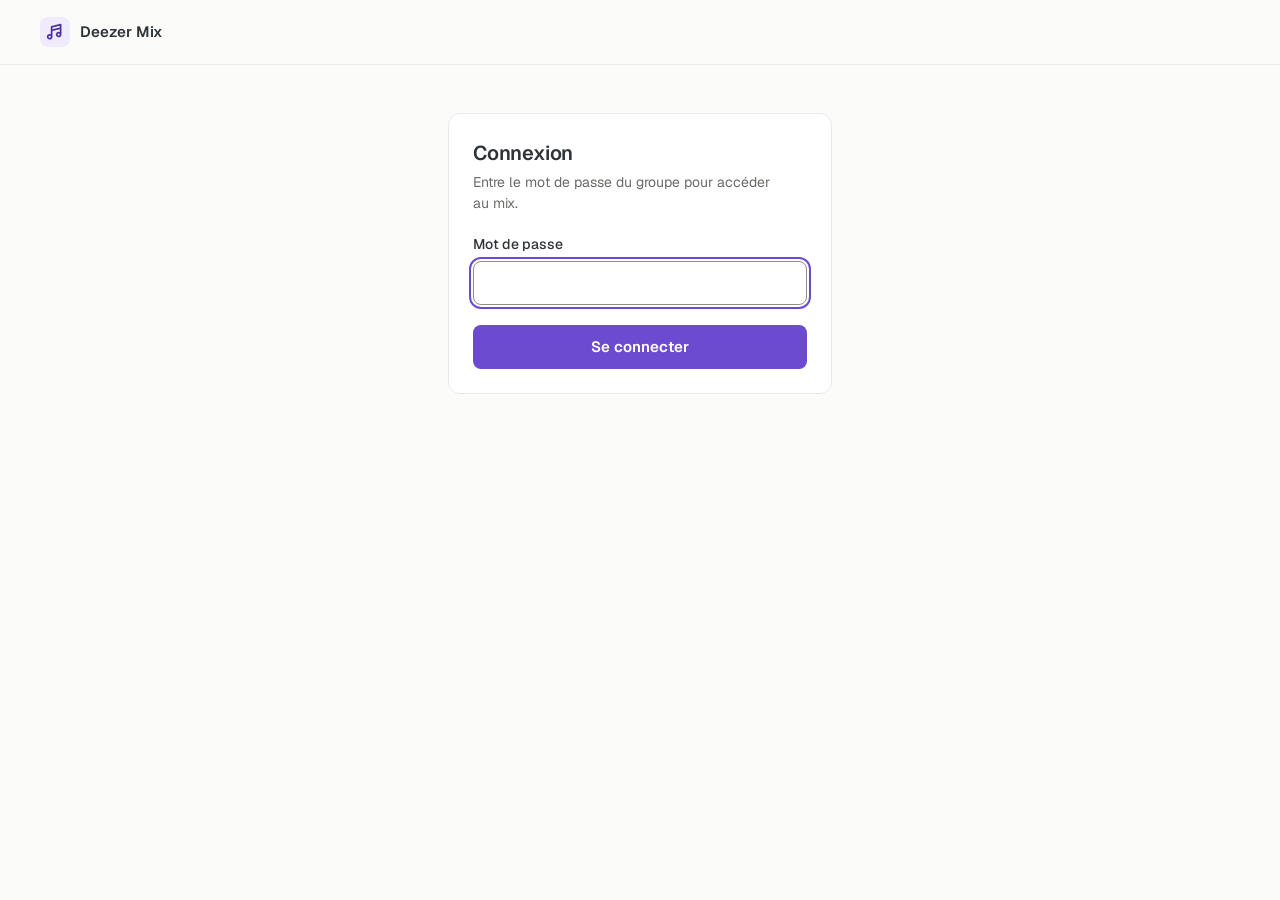
==== static/login.html @ f59455f8 "feat(auth): protect the app behind a shared password login page APP_PASSWORD (required in .env) gate" ====
<!DOCTYPE html>
<html lang="fr">
<head>
  <meta charset="UTF-8">
  <meta name="viewport" content="width=device-width, initial-scale=1, viewport-fit=cover">
  <meta name="color-scheme" content="light dark">
  <meta name="theme-color" media="(prefers-color-scheme: light)" content="#fbfbfa">
  <meta name="theme-color" media="(prefers-color-scheme: dark)" content="#191918">
  <meta name="robots" content="noindex">
  <title>Connexion · Deezer Mix</title>
  <link rel="icon" href="/static/icon.svg" type="image/svg+xml">
  <link rel="preload" href="/static/fonts/Geist-Variable.woff2" as="font" type="font/woff2" crossorigin>
  <link rel="stylesheet" href="/static/style.css">
</head>
<body>
  <!-- Icones Phosphor (MIT, voir /static/licenses/Phosphor-MIT.txt), graisse bold. -->
  <svg xmlns="http://www.w3.org/2000/svg" class="sprite" aria-hidden="true">
    <symbol id="i-music" viewBox="0 0 256 256"><path d="M215.38,14.54a12,12,0,0,0-10.29-2.18l-128,32A12,12,0,0,0,68,56V159.35A40,40,0,1,0,92,196V113.37l104-26v40A40,40,0,1,0,220,164V24A12,12,0,0,0,215.38,14.54ZM52,212a16,16,0,1,1,16-16A16,16,0,0,1,52,212ZM92,88.63V65.37l104-26V62.63ZM180,180a16,16,0,1,1,16-16A16,16,0,0,1,180,180Z"/></symbol>
    <symbol id="i-warning" viewBox="0 0 256 256"><path d="M128,20A108,108,0,1,0,236,128,108.12,108.12,0,0,0,128,20Zm0,192a84,84,0,1,1,84-84A84.09,84.09,0,0,1,128,212Zm-12-80V80a12,12,0,0,1,24,0v52a12,12,0,0,1-24,0Zm28,40a16,16,0,1,1-16-16A16,16,0,0,1,144,172Z"/></symbol>
  </svg>

  <header class="app-bar">
    <div class="app-bar-inner">
      <span class="brand">
        <span class="brand-mark"><svg class="icon" aria-hidden="true"><use href="#i-music"></use></svg></span>
        <span translate="no">Deezer Mix</span>
      </span>
    </div>
  </header>

  <main class="login">
    <form class="login-card" method="post" action="/login">
      <div class="login-head">
        <h1>Connexion</h1>
        <p class="hint">Entre le mot de passe du groupe pour accéder au mix.</p>
      </div>

      <p id="login-error" class="notice" data-tone="error" role="alert" hidden>
        <svg class="icon" aria-hidden="true"><use href="#i-warning"></use></svg>
        <span>Mot de passe incorrect.</span>
      </p>

      <div class="field">
        <label for="password">Mot de passe</label>
        <input id="password" class="text-input" name="password" type="password"
               autocomplete="current-password" required autofocus>
      </div>

      <button class="button button-primary" type="submit">Se connecter</button>
    </form>
  </main>

  <script>
    // Le serveur renvoie ici avec ?erreur=1 apres un mauvais mot de passe.
    if (new URLSearchParams(location.search).has("erreur")) {
      document.querySelector("#login-error").hidden = false;
      document.querySelector("#password").setAttribute("aria-invalid", "true");
    }
  </script>
</body>
</html>
---- static/style.css ----
/*
 * Deezer Mix : styles mobile first, theme clair/sombre selon le systeme.
 * Meme famille que Garmin Markdown (neutres chauds, surfaces plates), avec son
 * propre accent. Rayons : 8px controles, 12px panneaux ; la pilule est
 * reservee aux badges, aux pastilles de playlist et a l'interrupteur.
 */

@font-face {
  font-family: "Geist";
  src: url("/static/fonts/Geist-Variable.woff2") format("woff2");
  font-weight: 100 900;
  font-style: normal;
  font-display: swap;
}

:root {
  color-scheme: light dark;

  --bg: #fbfbfa;
  --surface: #ffffff;
  --surface-sunken: #f5f5f3;
  --border: #eaeaea;
  /* Bordure des controles : 3:1 minimum contre la surface (WCAG 1.4.11). */
  --control-border: #908f8a;
  --text: #2f3437;
  --text-muted: #6b6a66;
  --accent: #6d4bd1;
  --accent-hover: #5a3bb8;
  --on-accent: #ffffff;
  --accent-soft: #efeafc;
  --accent-soft-text: #4a2fa3;
  --danger: #b3261e;
  --danger-hover: #93201a;
  --danger-soft: #fdebec;
  --danger-text: #9f2f2d;
  --success-soft: #edf3ec;
  --success-text: #2f5f33;
  --switch-off: #c7c6c1;

  /* Une couleur par playlist, pastels a texte fonce (contraste >= 4.5:1). */
  --p1-soft: #e1f3fe;
  --p1: #1f6c9f;
  --p2-soft: #edf3ec;
  --p2: #346538;
  --p3-soft: #fbf3db;
  --p3: #8a5d00;

  --font-sans: "Geist", ui-sans-serif, system-ui, sans-serif;
  --radius-control: 8px;
  --radius-panel: 12px;
  --app-bar-height: 56px;
  --gutter: 16px;
  --ease-out: cubic-bezier(0.16, 1, 0.3, 1);
}

@media (prefers-color-scheme: dark) {
  :root {
    --bg: #191918;
    --surface: #202020;
    --surface-sunken: #262625;
    --border: #2f2f2d;
    --control-border: #75746f;
    --text: #ebebea;
    --text-muted: #a3a29e;
    --accent: #a58bff;
    --accent-hover: #bca8ff;
    --on-accent: #16121f;
    --accent-soft: #2a2440;
    --accent-soft-text: #c9baff;
    --danger: #f0827b;
    --danger-hover: #f6a39d;
    --danger-soft: #3a2323;
    --danger-text: #f3a8a4;
    --success-soft: #1d2e27;
    --success-text: #8fdcb9;
    --switch-off: #52514d;

    --p1-soft: #1b2a36;
    --p1: #8fc7ee;
    --p2-soft: #1f2d22;
    --p2: #9fd3a4;
    --p3-soft: #33291a;
    --p3: #e5c07b;
  }
}

*,
*::before,
*::after {
  box-sizing: border-box;
}

html {
  -webkit-text-size-adjust: 100%;
  text-size-adjust: 100%;
  /* Le focus ne passe ni sous la barre du haut, ni sous la barre d'action
     collee en bas (WCAG 2.2, focus non masque). */
  scroll-padding-block: calc(var(--app-bar-height) + 16px) 176px;
}

body {
  min-height: 100dvh;
  margin: 0;
  background: var(--bg);
  color: var(--text);
  font-family: var(--font-sans);
  font-size: 1rem;
  line-height: 1.5;
  -webkit-font-smoothing: antialiased;
  -webkit-tap-highlight-color: transparent;
  overflow-x: clip;
}

button,
input {
  font: inherit;
  color: inherit;
}

button,
label,
summary,
a {
  touch-action: manipulation;
}

h1,
h2,
h3,
p {
  margin: 0;
}

h1,
h2,
h3 {
  text-wrap: balance;
}

p {
  text-wrap: pretty;
}

:focus-visible {
  outline: 2px solid var(--accent);
  outline-offset: 2px;
}

/* L'attribut hidden doit toujours l'emporter : sans cela, une classe qui fixe
   `display` (boutons, messages) garde l'element visible. */
[hidden],
.sprite {
  display: none !important;
}

.visually-hidden {
  position: absolute;
  width: 1px;
  height: 1px;
  margin: -1px;
  padding: 0;
  overflow: hidden;
  clip-path: inset(50%);
  white-space: nowrap;
  border: 0;
}

.icon {
  flex: none;
  width: 18px;
  height: 18px;
  fill: currentColor;
}

/* ---- Lien d'evitement ---------------------------------------------------- */

.skip-link {
  position: fixed;
  top: 8px;
  left: 8px;
  z-index: 20;
  padding: 10px 14px;
  border-radius: var(--radius-control);
  background: var(--accent);
  color: var(--on-accent);
  font-weight: 500;
  text-decoration: none;
  transform: translateY(-160%);
  transition: transform 0.15s var(--ease-out);
}

.skip-link:focus-visible {
  transform: translateY(env(safe-area-inset-top));
}

/* ---- Barre du haut -------------------------------------------------------- */

.app-bar {
  position: sticky;
  top: 0;
  z-index: 10;
  padding-top: env(safe-area-inset-top);
  border-bottom: 1px solid var(--border);
  background: var(--bg);
}

.app-bar-inner {
  display: flex;
  align-items: center;
  justify-content: space-between;
  gap: 12px;
  width: min(100% - 2 * var(--gutter), 1200px);
  height: var(--app-bar-height);
  margin-inline: auto;
}

.brand {
  display: inline-flex;
  align-items: center;
  gap: 10px;
  font-size: 0.9375rem;
  font-weight: 600;
  letter-spacing: -0.01em;
}

.brand-mark {
  display: grid;
  place-items: center;
  width: 30px;
  height: 30px;
  border-radius: var(--radius-control);
  background: var(--accent-soft);
  color: var(--accent-soft-text);
}

.status-badge {
  display: inline-flex;
  align-items: center;
  min-height: 26px;
  padding: 0 10px;
  border-radius: 999px;
  background: var(--surface-sunken);
  color: var(--text-muted);
  font-size: 0.6875rem;
  font-weight: 600;
  letter-spacing: 0.05em;
  text-transform: uppercase;
  white-space: nowrap;
}

.status-badge[data-state="ok"] {
  background: var(--success-soft);
  color: var(--success-text);
}

.status-badge[data-state="error"] {
  background: var(--danger-soft);
  color: var(--danger-text);
}

/* ---- Espace de travail ---------------------------------------------------- */

.workspace {
  display: flex;
  flex-direction: column;
  gap: 16px;
  width: min(100% - 2 * var(--gutter), 1200px);
  margin-inline: auto;
  padding-top: 20px;
}

.workspace:focus {
  outline: none;
}

.mix-panel,
.player-card,
.advanced {
  border: 1px solid var(--border);
  border-radius: var(--radius-panel);
  background: var(--surface);
}

h2 {
  font-size: 1.0625rem;
  font-weight: 600;
  letter-spacing: -0.01em;
}

.hint {
  color: var(--text-muted);
  font-size: 0.875rem;
}

/* ---- Mix ------------------------------------------------------------------ */

.mix-panel {
  display: flex;
  flex-direction: column;
  min-width: 0;
  padding: 20px 20px 8px;
}

.mix-head {
  display: flex;
  align-items: baseline;
  justify-content: space-between;
  gap: 12px;
}

/* Les deux sections (playlists puis mix) ont le meme niveau de titre. */
.playlists h2,
.mix-head h2 {
  font-size: 1.25rem;
  font-weight: 600;
  letter-spacing: -0.015em;
  line-height: 1.2;
}

.count {
  flex: none;
  color: var(--text-muted);
  font-size: 0.875rem;
  font-variant-numeric: tabular-nums;
}

.mix-panel .hint {
  margin-top: 4px;
}

.mix-list {
  margin: 12px 0 0;
  padding: 0;
  list-style: none;
}

.mix-item {
  display: grid;
  grid-template-columns: 2.25rem minmax(0, 1fr) auto;
  align-items: center;
  gap: 4px 10px;
  min-height: 56px;
  padding: 8px 0;
  border-top: 1px solid var(--border);
}

.mix-item:first-child {
  border-top: 0;
}

/* Un mix peut compter des centaines de titres : le navigateur ne dessine que
   les lignes visibles. */
.mix-item {
  content-visibility: auto;
  contain-intrinsic-size: auto 56px;
}

.mix-rank {
  color: var(--text-muted);
  font-size: 0.8125rem;
  font-variant-numeric: tabular-nums;
  text-align: right;
}

.track {
  display: grid;
  min-width: 0;
}

.track-title,
.track-artist {
  overflow: hidden;
  text-overflow: ellipsis;
  white-space: nowrap;
}

.track-title {
  font-weight: 500;
}

.track-artist {
  color: var(--text-muted);
  font-size: 0.875rem;
}

.source-chip {
  max-width: 9rem;
  padding: 2px 8px;
  overflow: hidden;
  border-radius: 999px;
  background: var(--chip-soft, var(--surface-sunken));
  color: var(--chip, var(--text-muted));
  font-size: 0.75rem;
  font-weight: 500;
  text-overflow: ellipsis;
  white-space: nowrap;
}

[data-source="player1"],
[data-player="player1"] {
  --chip: var(--p1);
  --chip-soft: var(--p1-soft);
}

[data-source="player2"],
[data-player="player2"] {
  --chip: var(--p2);
  --chip-soft: var(--p2-soft);
}

[data-source="player3"],
[data-player="player3"] {
  --chip: var(--p3);
  --chip-soft: var(--p3-soft);
}

.empty-state {
  display: grid;
  justify-items: center;
  gap: 6px;
  padding: 32px 16px;
  color: var(--text-muted);
  font-size: 0.875rem;
  text-align: center;
}

.empty-state strong {
  color: var(--text);
  font-weight: 500;
}

/* ---- Playlists ------------------------------------------------------------- */

.playlists {
  display: grid;
  gap: 12px;
}

.playlists h2 {
  padding-inline: 4px;
}

.player-cards {
  display: grid;
  gap: 10px;
}

.player-card {
  display: grid;
  gap: 4px;
  padding: 14px 16px 6px;
}

.player-head {
  display: flex;
  align-items: center;
  justify-content: space-between;
  gap: 12px;
}

.player-name {
  display: flex;
  align-items: center;
  gap: 8px;
  min-width: 0;
  font-size: 1rem;
  font-weight: 600;
}

.player-name [data-role="name"] {
  overflow: hidden;
  text-overflow: ellipsis;
  white-space: nowrap;
}

.player-dot {
  flex: none;
  width: 10px;
  height: 10px;
  border-radius: 999px;
  background: var(--chip);
}

.player-meta {
  color: var(--text-muted);
  font-size: 0.875rem;
  font-variant-numeric: tabular-nums;
}

.player-tracks summary,
.advanced summary {
  display: flex;
  align-items: center;
  justify-content: space-between;
  min-height: 44px;
  color: var(--text-muted);
  font-size: 0.875rem;
  font-weight: 500;
  cursor: pointer;
  list-style: none;
}

.player-tracks summary::-webkit-details-marker,
.advanced summary::-webkit-details-marker {
  display: none;
}

.player-tracks summary:hover,
.advanced summary:hover {
  color: var(--text);
}

.caret {
  width: 16px;
  height: 16px;
  transition: transform 0.2s var(--ease-out);
}

details[open] > summary .caret {
  transform: rotate(180deg);
}

.track-list {
  margin: 0 0 10px;
  padding: 0;
  list-style: none;
}

.track-list li {
  display: grid;
  padding: 6px 0;
  border-top: 1px solid var(--border);
}

.track-list li.empty {
  color: var(--text-muted);
  font-size: 0.875rem;
}

/* ---- Avance --------------------------------------------------------------- */

.advanced {
  padding: 0 16px;
}

.advanced summary {
  color: var(--text);
  font-size: 0.9375rem;
  font-weight: 600;
}

.advanced-body {
  display: grid;
  justify-items: start;
  gap: 12px;
  padding-bottom: 16px;
  color: var(--text-muted);
  font-size: 0.875rem;
}

.confirm {
  display: grid;
  gap: 10px;
  width: 100%;
  padding: 12px;
  border-radius: var(--radius-control);
  background: var(--danger-soft);
  color: var(--danger-text);
}

.button-row {
  display: flex;
  flex-wrap: wrap;
  gap: 8px;
}

/* ---- Boutons -------------------------------------------------------------- */

.button {
  display: inline-flex;
  align-items: center;
  justify-content: center;
  gap: 8px;
  min-height: 44px;
  padding: 0 16px;
  border: 1px solid transparent;
  border-radius: var(--radius-control);
  font-size: 0.9375rem;
  font-weight: 500;
  white-space: nowrap;
  cursor: pointer;
  transition:
    background-color 0.15s ease,
    border-color 0.15s ease,
    color 0.15s ease,
    transform 0.1s ease;
}

.button:active:not(:disabled) {
  transform: scale(0.98);
}

.button:disabled {
  cursor: not-allowed;
  opacity: 0.55;
}

.button[aria-busy="true"] {
  cursor: progress;
  opacity: 1;
}

.button-primary {
  background: var(--accent);
  color: var(--on-accent);
  font-weight: 600;
}

.button-primary:hover:not(:disabled) {
  background: var(--accent-hover);
}

.button-secondary {
  border-color: var(--control-border);
  background: var(--surface);
  color: var(--text);
}

.button-secondary:hover:not(:disabled) {
  background: var(--surface-sunken);
}

.button-danger {
  background: var(--danger);
  color: var(--on-accent);
  font-weight: 600;
}

.button-danger:hover:not(:disabled) {
  background: var(--danger-hover);
}

.button-small {
  min-height: 40px;
  padding: 0 12px;
  font-size: 0.875rem;
}

/* ---- Barre d'action ------------------------------------------------------- */

/* Collee en bas de l'ecran sur mobile : generer reste sous le pouce pendant
   qu'on parcourt le mix. */
.controls {
  position: sticky;
  bottom: 0;
  z-index: 5;
  display: grid;
  gap: 10px;
  margin: 0 calc(-1 * var(--gutter));
  padding: 12px var(--gutter) calc(12px + env(safe-area-inset-bottom));
  border-top: 1px solid var(--border);
  background: var(--bg);
}

.controls-row {
  display: grid;
  gap: 8px;
}

.toggle {
  display: grid;
  grid-template-columns: auto minmax(0, 1fr);
  align-items: center;
  gap: 10px;
  min-height: 44px;
  cursor: pointer;
}

.toggle:has(input:focus-visible) {
  border-radius: var(--radius-control);
  outline: 2px solid var(--accent);
  outline-offset: 2px;
}

.toggle-text {
  display: grid;
  min-width: 0;
}

.toggle-title {
  font-size: 0.9375rem;
  font-weight: 500;
}

.toggle-hint {
  overflow: hidden;
  color: var(--text-muted);
  font-size: 0.75rem;
  text-overflow: ellipsis;
  white-space: nowrap;
}

.switch {
  appearance: none;
  position: relative;
  flex: none;
  width: 40px;
  height: 24px;
  margin: 0;
  border-radius: 999px;
  background: var(--switch-off);
  cursor: inherit;
  transition: background-color 0.15s ease;
}

.switch::before {
  content: "";
  position: absolute;
  top: 3px;
  left: 3px;
  width: 18px;
  height: 18px;
  border-radius: 999px;
  background: #ffffff;
  box-shadow: 0 1px 2px rgb(0 0 0 / 20%);
  transition: transform 0.2s var(--ease-out);
}

.switch:checked {
  background: var(--accent);
}

.switch:checked::before {
  transform: translateX(16px);
}

.switch:focus-visible {
  outline: none;
}

.switch:disabled {
  opacity: 0.55;
}

/* ---- Messages ------------------------------------------------------------- */

.notice {
  display: flex;
  align-items: flex-start;
  gap: 8px;
  padding: 8px 12px;
  border-radius: var(--radius-control);
  background: var(--surface-sunken);
  font-size: 0.875rem;
  line-height: 1.45;
}

.notice .icon {
  width: 16px;
  height: 16px;
  margin-top: 2px;
}

.notice[data-tone="error"] {
  background: var(--danger-soft);
  color: var(--danger-text);
}

.notice[data-tone="success"] {
  background: var(--success-soft);
  color: var(--success-text);
}

/* ---- Connexion ------------------------------------------------------------ */

.login {
  display: grid;
  justify-items: center;
  padding: 48px var(--gutter);
}

.login-card {
  display: grid;
  gap: 20px;
  width: min(100%, 24rem);
  padding: 24px;
  border: 1px solid var(--border);
  border-radius: var(--radius-panel);
  background: var(--surface);
}

.login-head {
  display: grid;
  gap: 4px;
}

.login-head h1 {
  font-size: 1.25rem;
  font-weight: 600;
  letter-spacing: -0.01em;
}

.field {
  display: grid;
  gap: 6px;
}

.field label {
  font-size: 0.875rem;
  font-weight: 500;
}

/* 1rem minimum : en dessous, Safari iOS zoome sur le champ au focus. */
.text-input {
  min-height: 44px;
  padding: 0 12px;
  border: 1px solid var(--control-border);
  border-radius: var(--radius-control);
  background: var(--surface);
  font-size: 1rem;
}

.text-input[aria-invalid="true"] {
  border-color: var(--danger);
}

.login-card .button {
  width: 100%;
}

@media (prefers-reduced-motion: reduce) {
  *,
  *::before,
  *::after {
    animation-duration: 0.01ms !important;
    transition-duration: 0.01ms !important;
  }
}

/* ---- Tablette ------------------------------------------------------------- */

@media (min-width: 40rem) {
  :root {
    --gutter: 24px;
  }

  .controls-row {
    grid-template-columns: minmax(0, 1fr) auto;
    align-items: center;
    gap: 16px;
  }

  .mix-panel {
    padding: 24px 24px 8px;
  }
}

/* ---- Bureau : deux colonnes ------------------------------------------------ */

@media (min-width: 64rem) {
  :root {
    --app-bar-height: 64px;
    --gutter: 32px;
  }

  html {
    scroll-padding-block: calc(var(--app-bar-height) + 16px) 16px;
  }

  .workspace {
    display: grid;
    grid-template-columns: minmax(0, 24rem) minmax(0, 1fr);
    grid-template-areas:
      "controls mix"
      "playlists mix"
      "advanced mix";
    grid-template-rows: auto auto 1fr;
    align-items: start;
    gap: 16px 32px;
    padding-block: 32px 48px;
  }

  .controls {
    grid-area: controls;
    position: static;
    margin: 0;
    padding: 16px;
    border: 1px solid var(--border);
    border-radius: var(--radius-panel);
    background: var(--surface);
  }

  .controls-row {
    grid-template-columns: 1fr;
  }

  #generate-button {
    width: 100%;
  }

  .playlists {
    grid-area: playlists;
  }

  .advanced {
    grid-area: advanced;
  }

  /* Le mix reste a l'ecran pendant qu'on agit sur les playlists. */
  .mix-panel {
    grid-area: mix;
    position: sticky;
    top: calc(var(--app-bar-height) + 32px);
    max-height: calc(100dvh - var(--app-bar-height) - 64px);
  }

  .mix-list {
    flex: 1;
    min-height: 0;
    overflow: auto;
    overscroll-behavior: contain;
  }
}
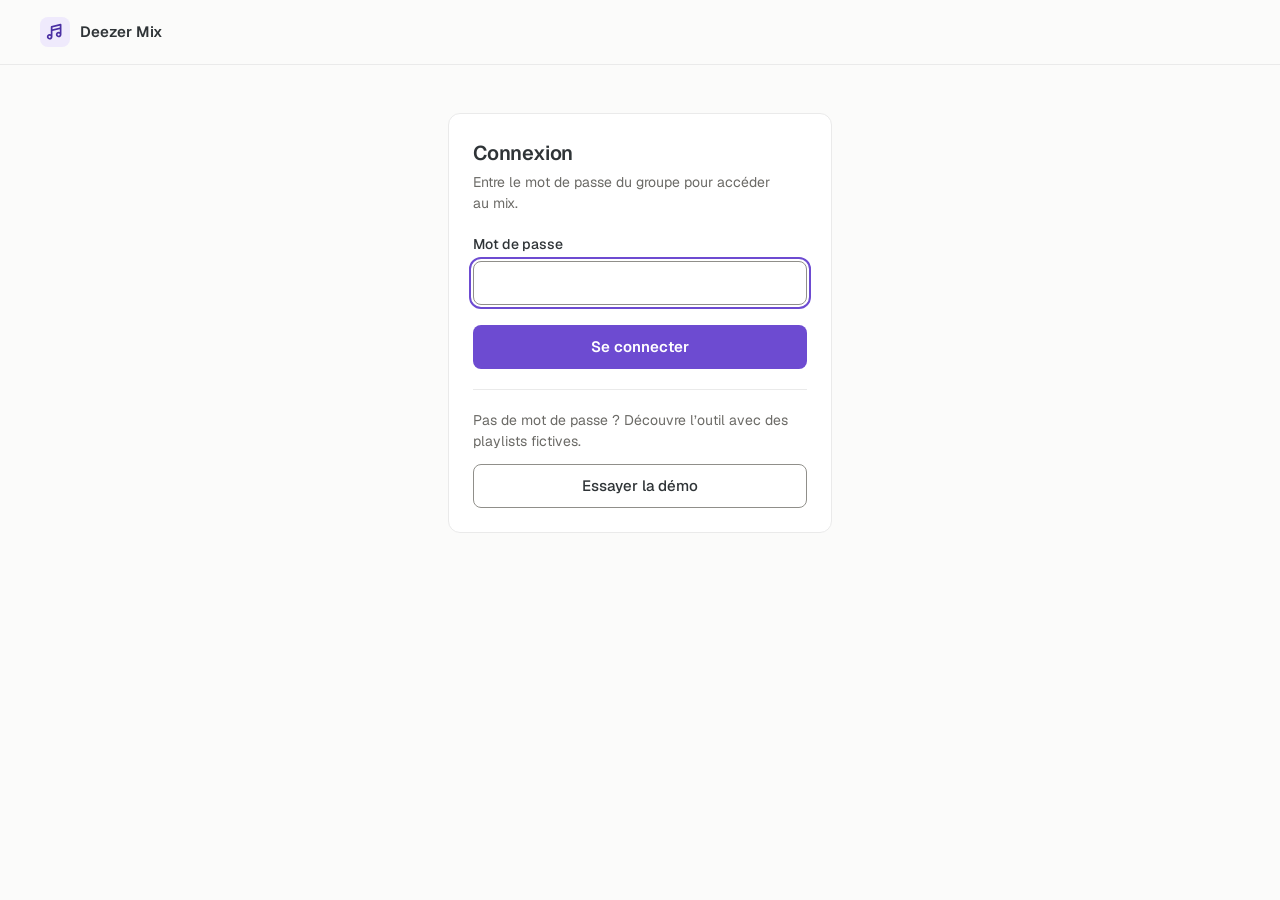
==== commit 79f4f745: "feat: add public interactive demo with mock playlists" ====
--- a/static/login.html
+++ b/static/login.html
@@ -47,6 +47,10 @@
       </div>
 
       <button class="button button-primary" type="submit">Se connecter</button>
+      <div class="login-demo">
+        <p class="hint">Pas de mot de passe ? Découvre l’outil avec des playlists fictives.</p>
+        <a class="button button-secondary" href="/demo">Essayer la démo</a>
+      </div>
     </form>
   </main>
 
--- a/static/style.css
+++ b/static/style.css
@@ -429,6 +429,53 @@
   font-weight: 500;
 }
 
+/* ---- Doublons ------------------------------------------------------------- */
+
+.duplicates {
+  display: grid;
+  gap: 4px;
+  padding: 14px 16px 6px;
+  border: 1px solid var(--border);
+  border-radius: var(--radius-panel);
+  background: var(--surface);
+}
+
+.duplicates-title {
+  display: flex;
+  align-items: center;
+  gap: 8px;
+}
+
+.duplicates-title .icon {
+  color: var(--accent);
+}
+
+.duplicate-list {
+  margin: 4px 0 0;
+  padding: 0;
+  list-style: none;
+}
+
+/* Mobile : les pastilles passent sous le titre pour lui laisser la largeur. */
+.duplicate-item {
+  display: grid;
+  gap: 6px;
+  padding: 10px 0;
+  border-top: 1px solid var(--border);
+}
+
+.source-chips {
+  display: flex;
+  flex-wrap: wrap;
+  gap: 4px;
+}
+
+/* Dans le mix, les pastilles s'empilent : la colonne garde la largeur d'une seule. */
+.mix-item .source-chips {
+  flex-direction: column;
+  align-items: flex-end;
+}
+
 /* ---- Playlists ------------------------------------------------------------- */
 
 .playlists {
@@ -853,6 +900,12 @@
   .mix-panel {
     padding: 24px 24px 8px;
   }
+
+  .duplicate-item {
+    grid-template-columns: minmax(0, 1fr) auto;
+    align-items: center;
+    gap: 12px;
+  }
 }
 
 /* ---- Bureau : deux colonnes ------------------------------------------------ */
@@ -880,6 +933,21 @@
     padding-block: 32px 48px;
   }
 
+  /* Le panneau n'ajoute sa ligne que s'il est affiche : une ligne vide garderait
+     l'espacement de la grille en haut de page. */
+  .workspace:has(> .duplicates:not([hidden])) {
+    grid-template-areas:
+      "duplicates duplicates"
+      "controls mix"
+      "playlists mix"
+      "advanced mix";
+    grid-template-rows: auto auto auto 1fr;
+  }
+
+  .duplicates {
+    grid-area: duplicates;
+  }
+
   .controls {
     grid-area: controls;
     position: static;
@@ -921,3 +989,38 @@
     overscroll-behavior: contain;
   }
 }
+
+/* ---- Démonstration -------------------------------------------------------- */
+
+.button:is(a) {
+  text-decoration: none;
+}
+
+.login-demo {
+  display: grid;
+  gap: 12px;
+  padding-top: 20px;
+  border-top: 1px solid var(--border);
+}
+
+.demo-banner {
+  display: flex;
+  flex-wrap: wrap;
+  align-items: center;
+  justify-content: space-between;
+  gap: 12px;
+  width: min(100% - 2 * var(--gutter), 1200px);
+  margin: 20px auto 0;
+  padding: 16px;
+  border: 1px solid var(--border);
+  border-radius: var(--radius-panel);
+  background: var(--accent-soft);
+}
+
+.demo-banner > div {
+  flex: 1 1 20rem;
+}
+
+.demo-banner h2 {
+  margin-bottom: 4px;
+}
